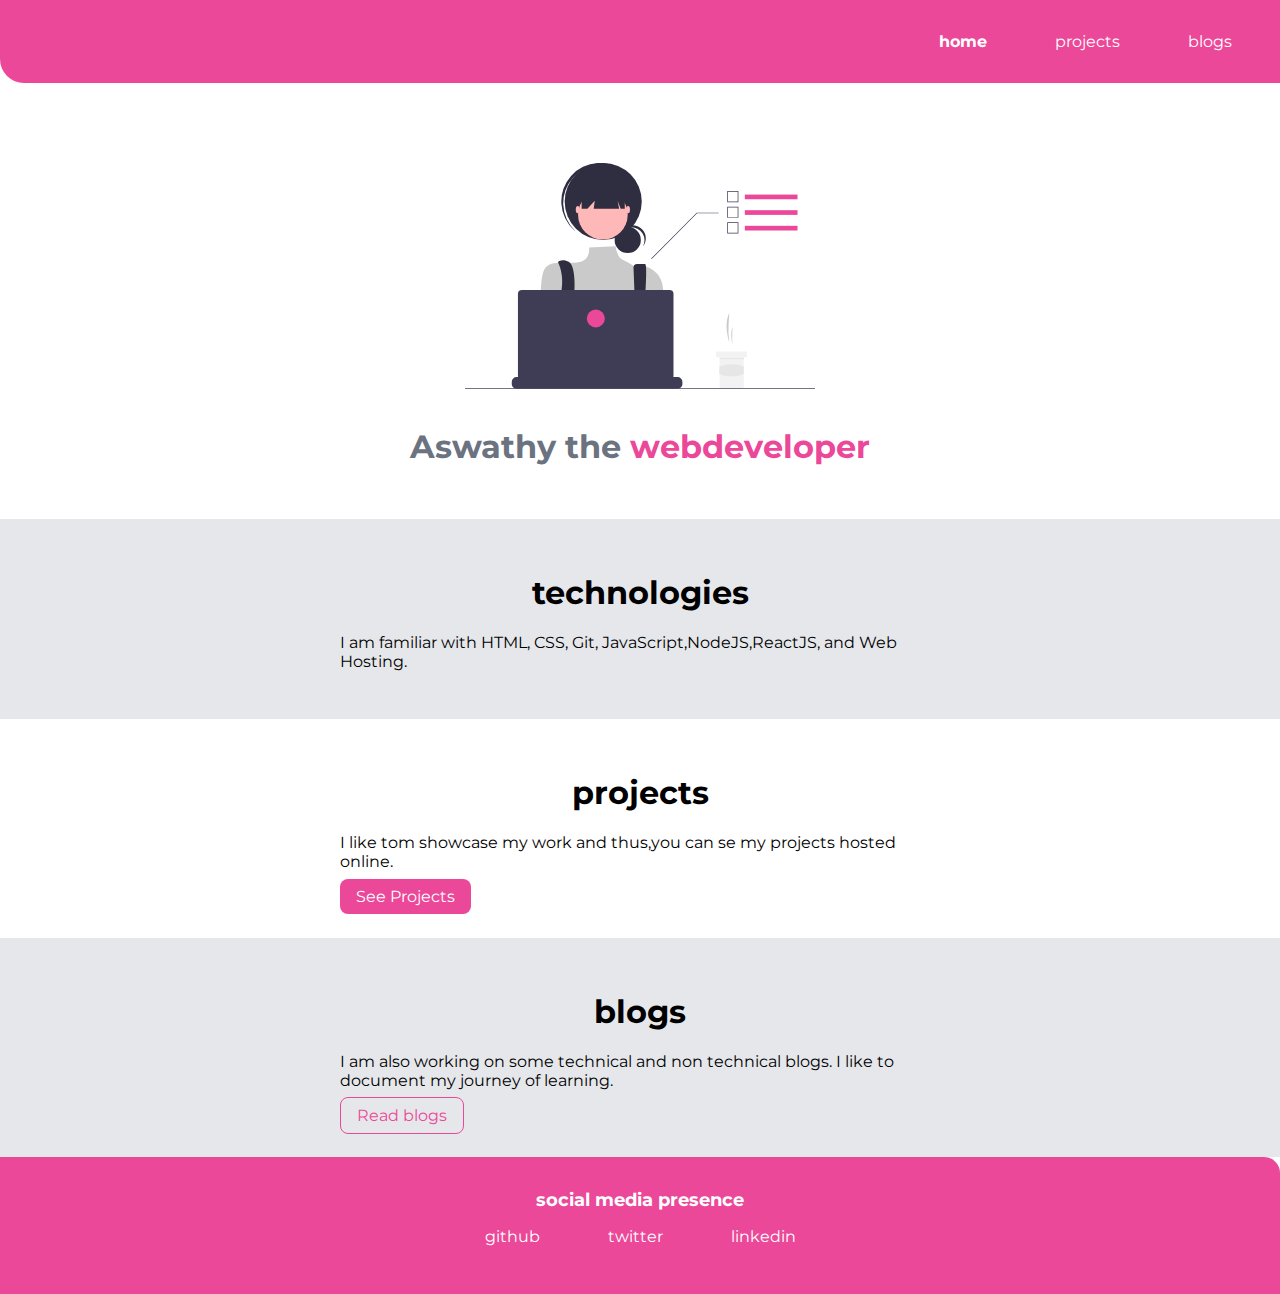
==== index.html @ 697220af "docs: removed names" ====
<!DOCTYPE html>
<html lang="en">
  <head>
    <meta charset="UTF-8" />
    <meta http-equiv="X-UA-Compatible" content="IE=edge" />
    <meta name="viewport" content="width=device-width, initial-scale=1.0" />
    <title>home Aswathy</title>
  </head>
  <link href="style.css" rel="stylesheet" />
  <body>
    <nav class="navigation container">
      <div class="nav-brand"></div>
      <ul class="nav-pills">
        <li class="list-item-inline">
          <a class="link link-active" href="/">home</a>
        </li>
        <li class="list-item-inline">
          <a class="link" href="/projects.html">projects</a>
        </li>
        <li class="list-item-inline">
          <a class="link" href="/blogs.html">blogs</a>
        </li>
      </ul>
    </nav>

    <header class="hero">
      <img class="hero-image" src="images/hero.svg" />
      <h1 class="hero-heading">
        Aswathy the <span class="heading-inverted">webdeveloper</span>
      </h1>
    </header>
    <section class="section ow">
      <div class="container container-center">
        <h1>technologies</h1>
        <p>
          I am familiar with HTML, CSS, Git, JavaScript,NodeJS,ReactJS, and Web
          Hosting.
        </p>
      </div>
    </section>

    <section class="section">
      <div class="container container-center">
        <h1>projects</h1>
        <p>
          I like tom showcase my work and thus,you can se my projects hosted
          online.
        </p>
      <a class="link link-primary" href="/">See Projects</a>
    </div>
    </section>

    <section class="section ow">
      <div class="container container-center">
        <h1>blogs</h1>
        <p>
          I am also working on some technical and non technical blogs. I like to
          document my journey of learning.
        </p>
      <a class="link link-secondary" href="/">Read blogs</a>
    </div>
    </section>

    <footer class="footer">
      <div class="footer-header">social media presence</div>
      <ul class="social-links list-non-bullet">
      <li class="list-item-inline"><a class="link" href="https://github.com/AswathyVNair">github</li></a>
      <li class="list-item-inline"><a class="link" href="https://twitter.com/_AswathyVNair">twitter</li></a>
      <li class="list-item-inline"><a class="link" href="/">linkedin</li></a>
    </ul>
    </footer>

  </body>
</html>
---- style.css ----
@import url("https://fonts.googleapis.com/css2?family=Montserrat:wght@400;700&display=swap");

body {
  font-family: "Montserrat", sans-serif;
  margin: 0px;
}
:root {
  --primary-color: #ec4899;
  --gray: #6b7280;
  --off-white: #e5e7eb;
}
hr {
  margin: 2rem 0rem;
}
.margin {
  margin: md;
}
.container {
  padding: 0rem 1rem;
}
.container-center {
  max-width: 600px;
  margin: auto;
}
.link {
  text-decoration: none;
  padding: 0.5rem 1rem;
}
.link-primary {
  background-color: var(--primary-color);
  color: white;
  border-radius: 0.5rem;
}
.link-secondary {
  color: var(--primary-color);
  border: 1px solid var(--primary-color);
  border-radius: 0.5rem;
}
.list-non-bullet {
  list-style: none;
}
.list-item-inline {
  display: inline;
  padding: 0rem 1rem;
}
.navigation {
  background-color: var(--primary-color);
  color: white;
  padding: 1rem;
  border-bottom-left-radius: 1.5rem;
}
.navigation .link {
  color: white;
}
.navigation .nav-brand {
  font-weight: bold;
  font-size: 1.5rem;
}
.navigation .nav-pills {
  text-align: right;
}
.navigation .link-active {
  font-weight: bold;
}
.hero {
  padding: 2rem;
  padding-top: 5rem;
}
.hero .hero-image {
  max-width: 350px;
  display: block;
  margin: auto;
}

.hero .hero-heading {
  text-align: center;
  padding-top: 1rem;
  color: var(--gray);
}
.hero .hero-heading .heading-inverted {
  color: var(--primary-color);
}
.section {
  padding: 2rem;
}
.section h1 {
  text-align: center;
}
.ow {
  background-color: var(--off-white);
}
.footer {
  background-color: var(--primary-color);
  padding: 2rem 2rem;
  text-align: center;
  color: white;
  border-top-right-radius: 1rem;
}
.footer .link {
  color: white;
}
.footer .footer-header {
  font-weight: bold;
  font-size: large;
}
.footer ul {
  padding-inline-start: 0px;
}
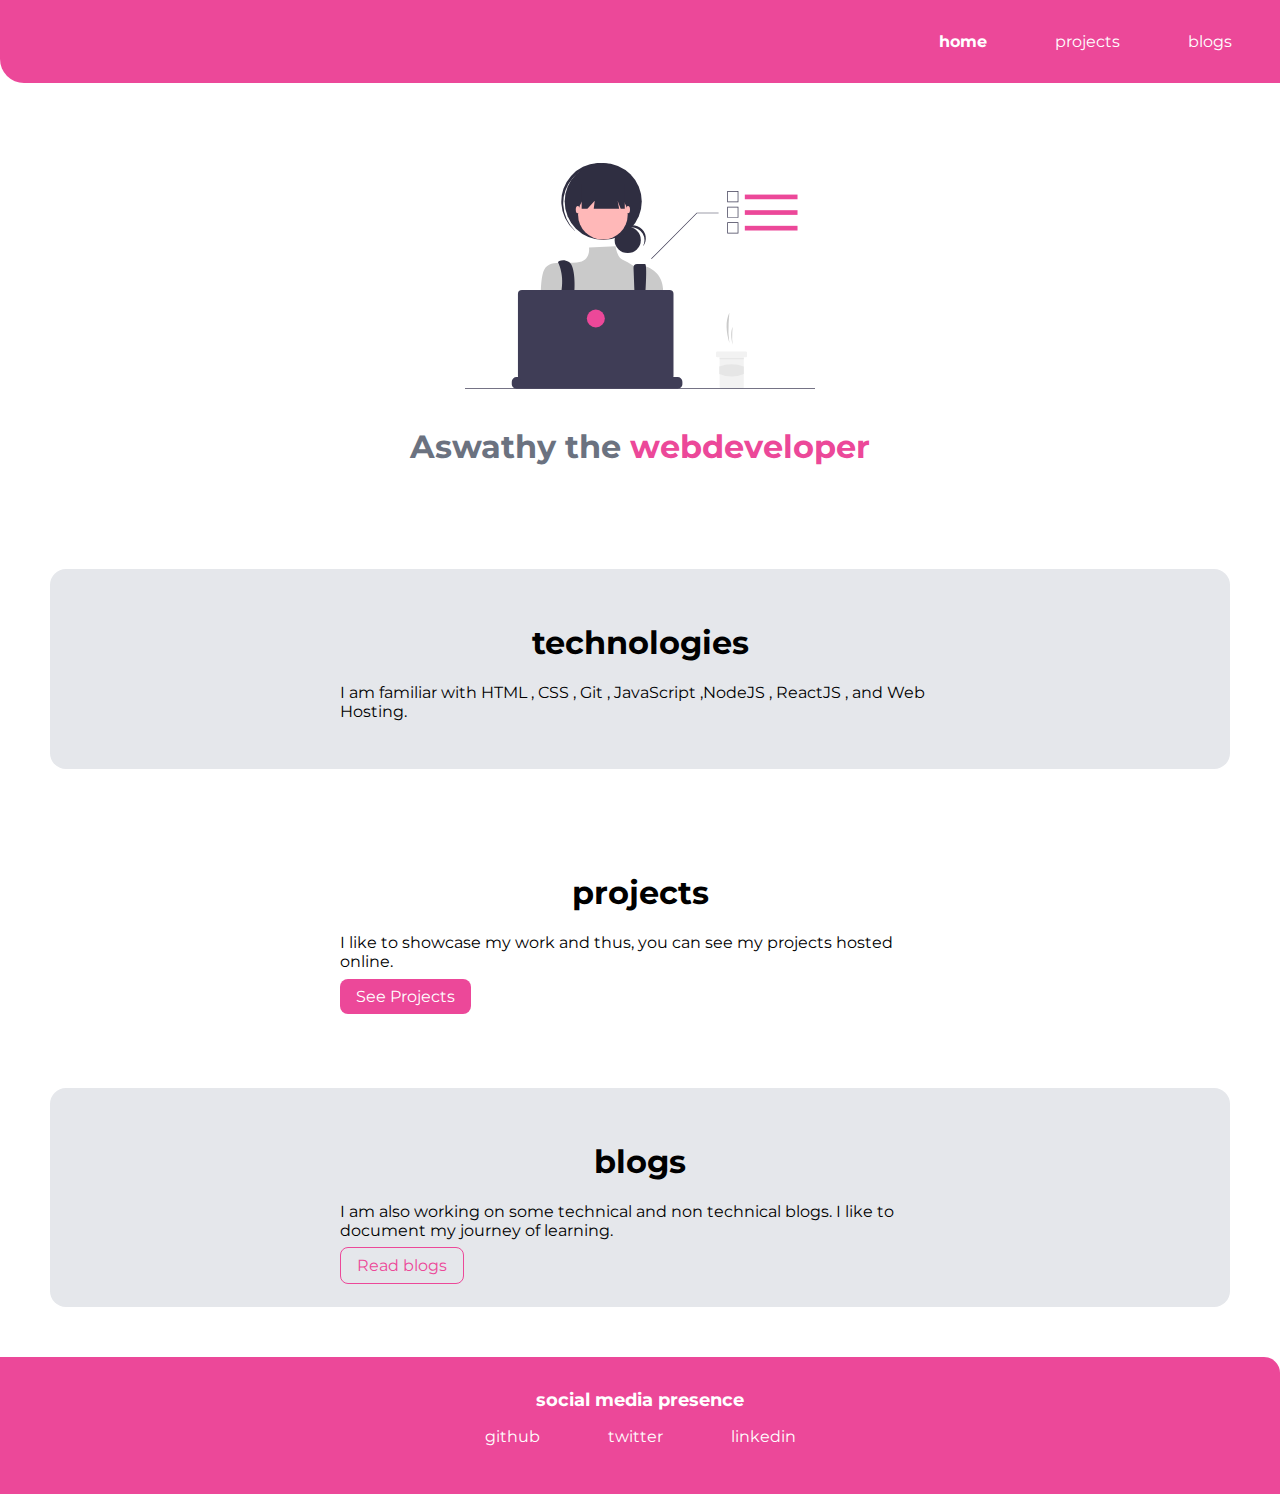
==== commit f08e36de: "Update index.html" ====
--- a/index.html
+++ b/index.html
@@ -33,7 +33,7 @@
       <div class="container container-center">
         <h1>technologies</h1>
         <p>
-          I am familiar with HTML, CSS, Git, JavaScript,NodeJS,ReactJS, and Web
+          I am familiar with HTML , CSS , Git , JavaScript ,NodeJS , ReactJS , and Web
           Hosting.
         </p>
       </div>
@@ -43,10 +43,10 @@
       <div class="container container-center">
         <h1>projects</h1>
         <p>
-          I like tom showcase my work and thus,you can se my projects hosted
+          I like to showcase my work and thus, you can see my projects hosted
           online.
         </p>
-      <a class="link link-primary" href="/">See Projects</a>
+      <a class="link link-primary" href="/projects.html">See Projects</a>
     </div>
     </section>
 
@@ -57,7 +57,7 @@
           I am also working on some technical and non technical blogs. I like to
           document my journey of learning.
         </p>
-      <a class="link link-secondary" href="/">Read blogs</a>
+      <a class="link link-secondary" href="/blogs.html">Read blogs</a>
     </div>
     </section>
 
--- a/style.css
+++ b/style.css
@@ -82,6 +82,8 @@
 }
 .section {
   padding: 2rem;
+  border-radius: 1rem;
+  margin: 50px;
 }
 .section h1 {
   text-align: center;
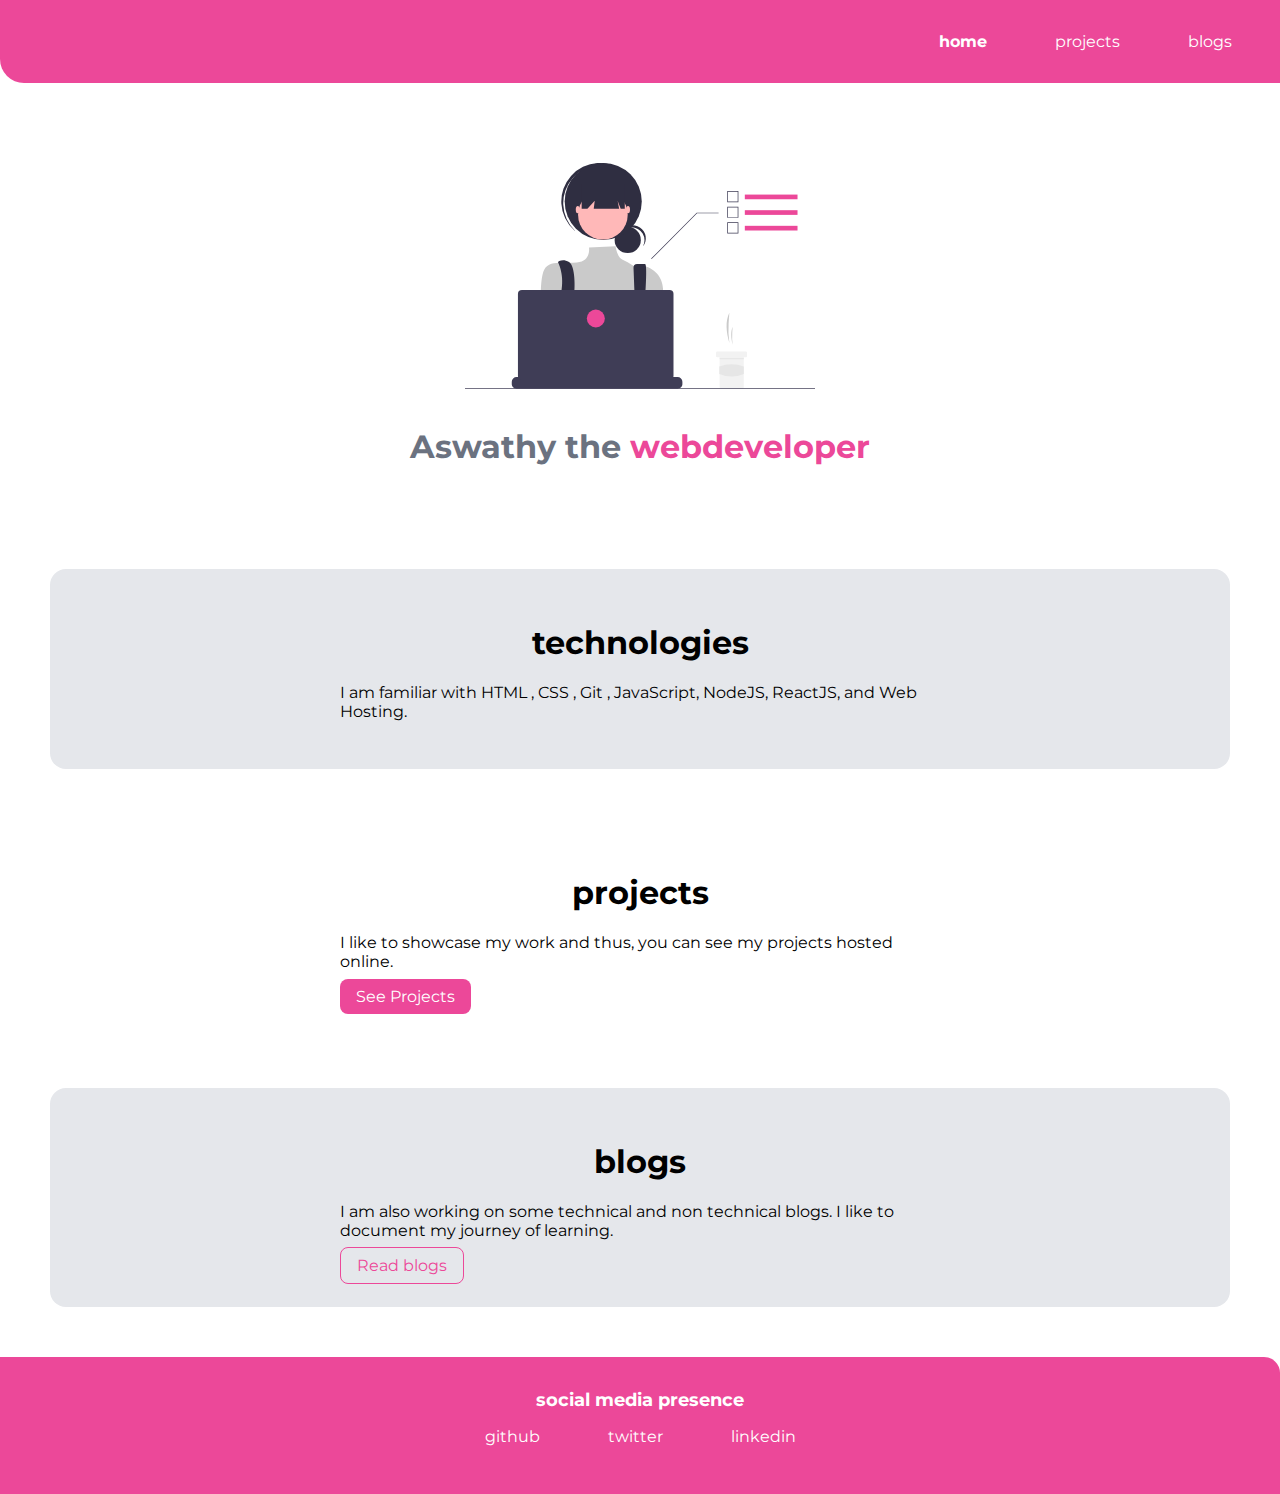
==== commit 0af2cc0b: "Update index.html" ====
--- a/index.html
+++ b/index.html
@@ -33,7 +33,7 @@
       <div class="container container-center">
         <h1>technologies</h1>
         <p>
-          I am familiar with HTML , CSS , Git , JavaScript ,NodeJS , ReactJS , and Web
+          I am familiar with HTML , CSS , Git , JavaScript, NodeJS, ReactJS, and Web
           Hosting.
         </p>
       </div>
@@ -66,7 +66,7 @@
       <ul class="social-links list-non-bullet">
       <li class="list-item-inline"><a class="link" href="https://github.com/AswathyVNair">github</li></a>
       <li class="list-item-inline"><a class="link" href="https://twitter.com/_AswathyVNair">twitter</li></a>
-      <li class="list-item-inline"><a class="link" href="/">linkedin</li></a>
+      <li class="list-item-inline"><a class="link" href="https://www.linkedin.com/in/aswathy-v-nair-015195222/">linkedin</li></a>
     </ul>
     </footer>
 
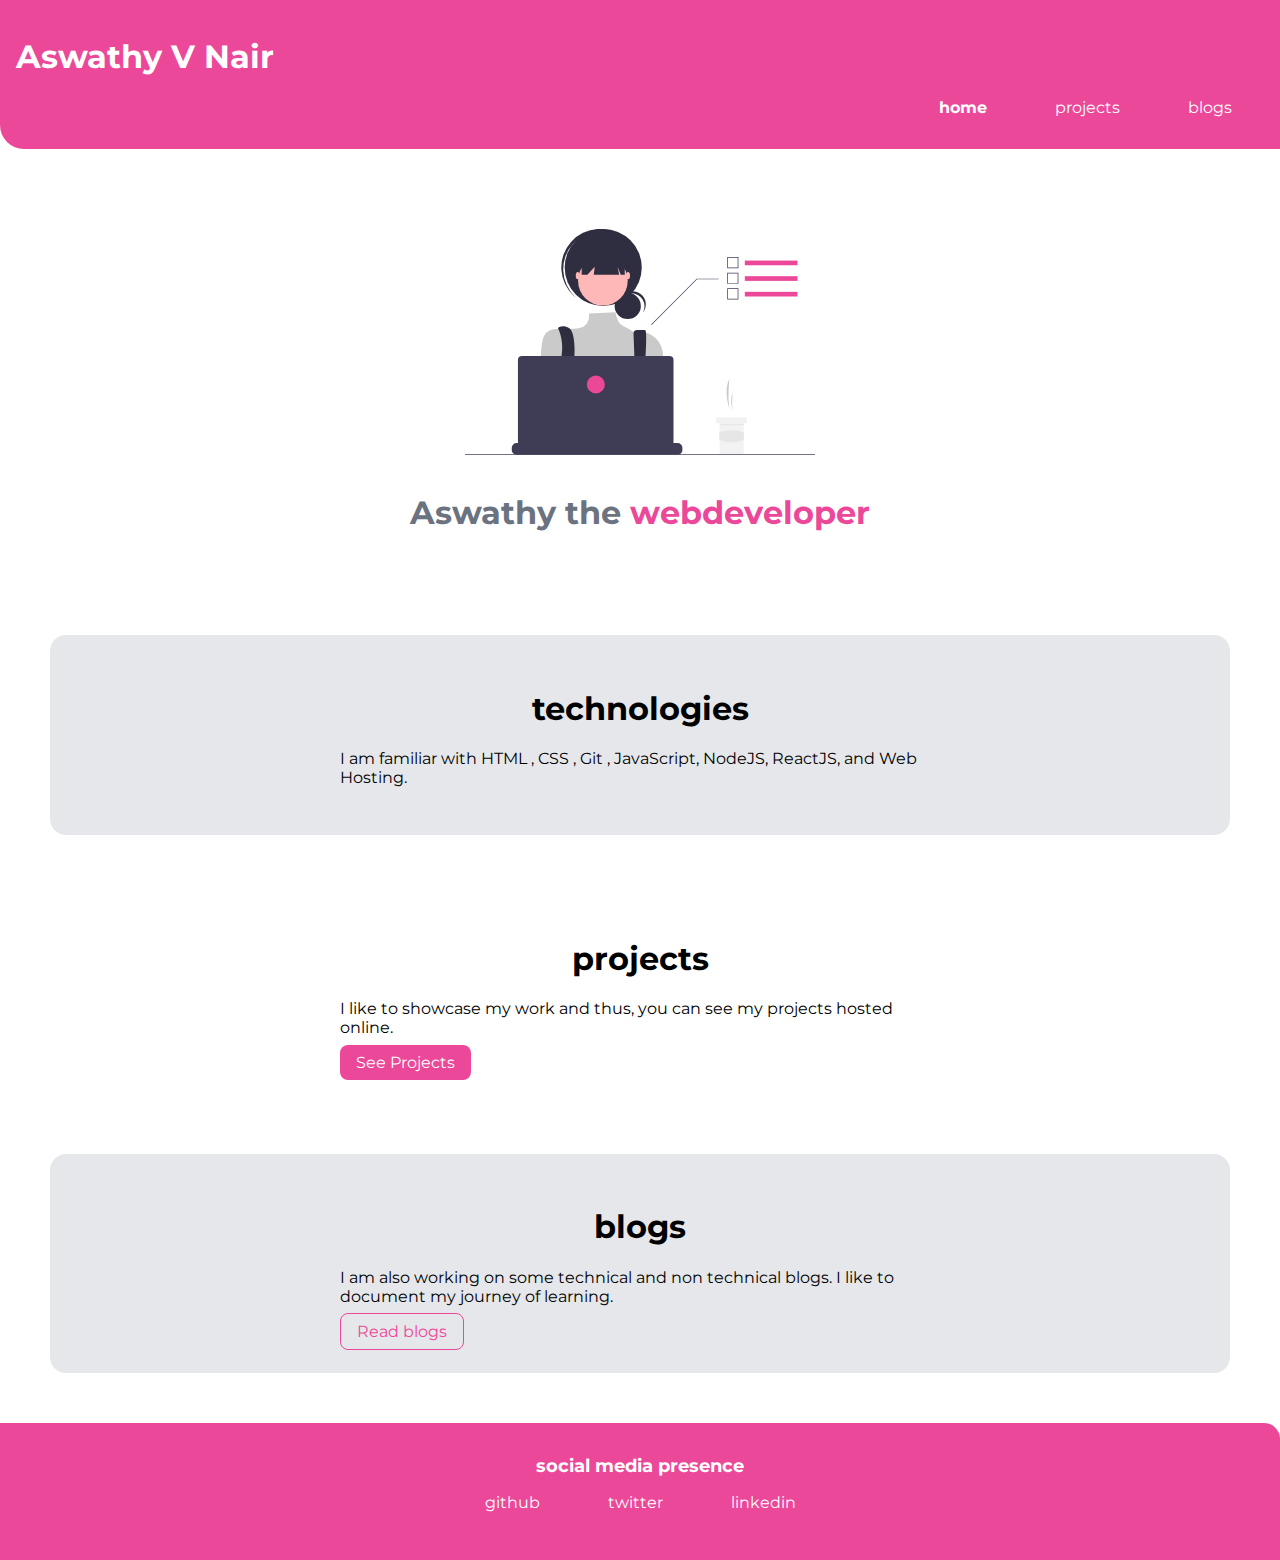
==== commit 6c64fce9: "Update index.html" ====
--- a/index.html
+++ b/index.html
@@ -9,6 +9,7 @@
   <link href="style.css" rel="stylesheet" />
   <body>
     <nav class="navigation container">
+      <h1>Aswathy V Nair</h1>
       <div class="nav-brand"></div>
       <ul class="nav-pills">
         <li class="list-item-inline">
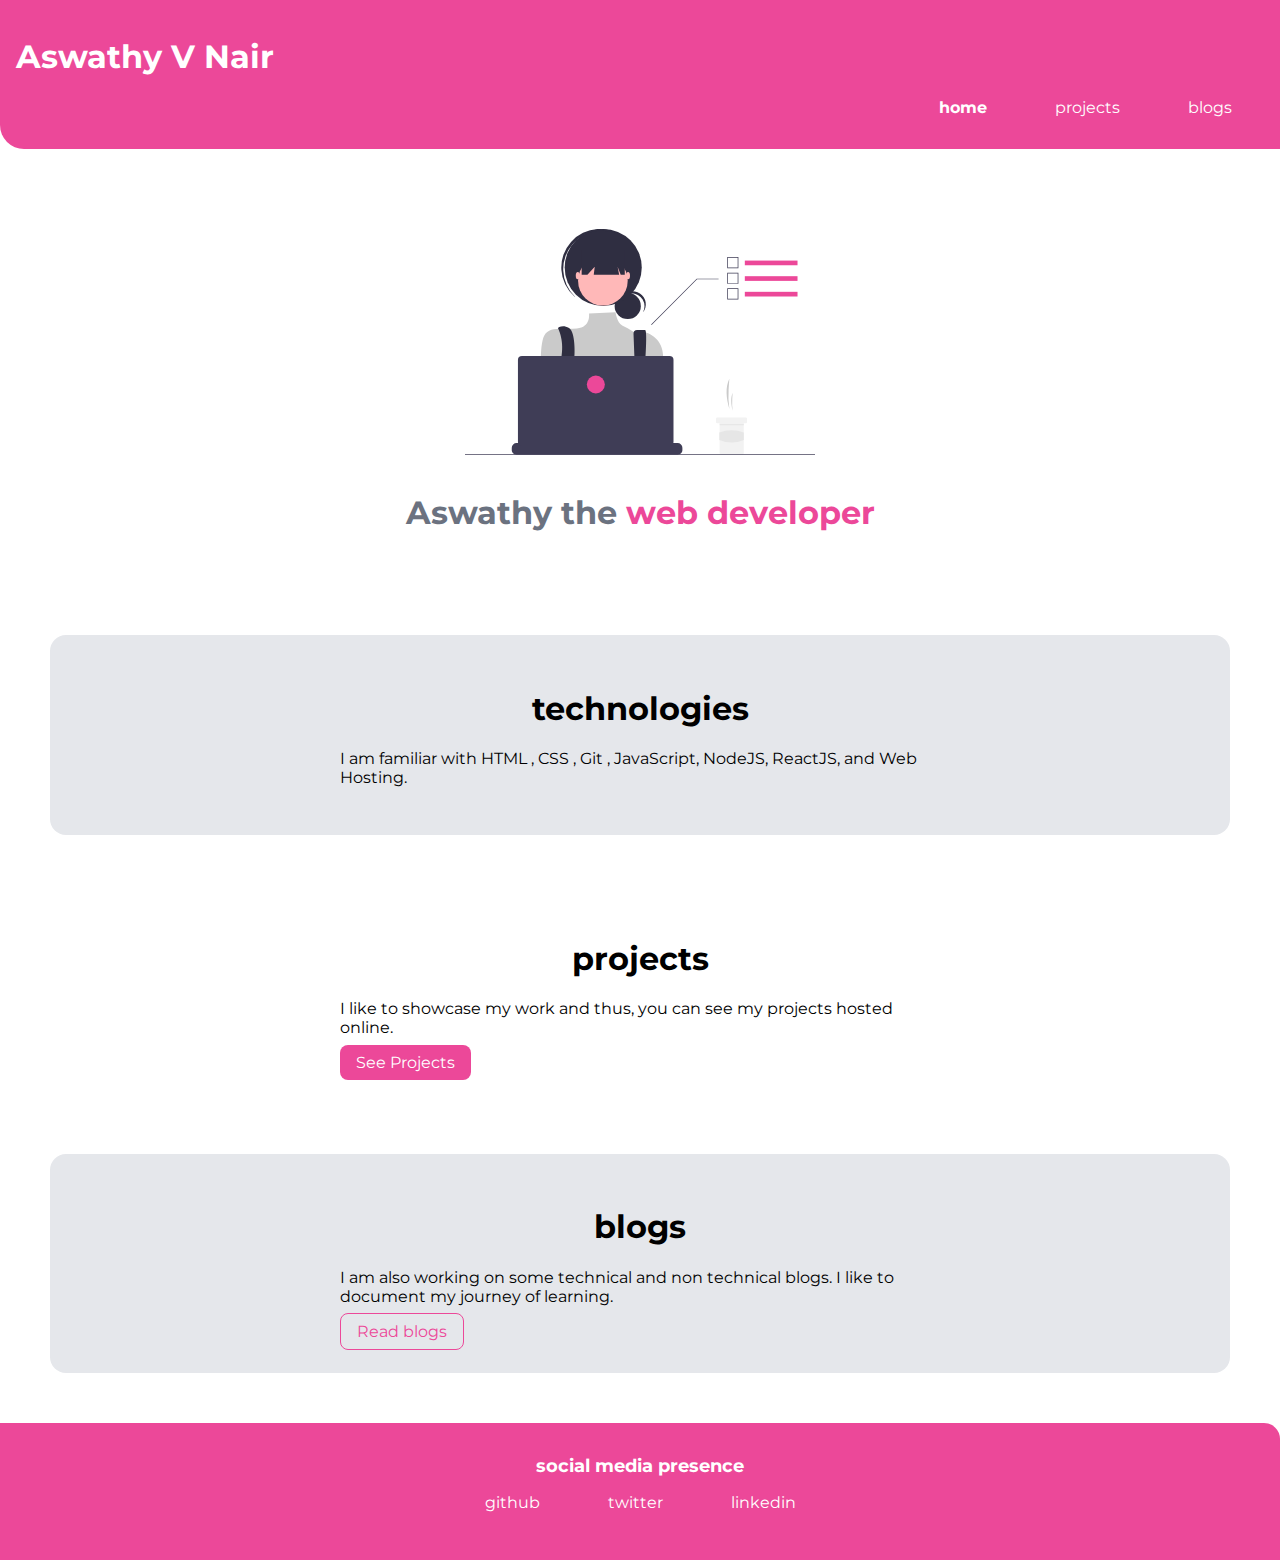
==== commit 2023ecca: "Update index.html" ====
--- a/index.html
+++ b/index.html
@@ -27,7 +27,7 @@
     <header class="hero">
       <img class="hero-image" src="images/hero.svg" />
       <h1 class="hero-heading">
-        Aswathy the <span class="heading-inverted">webdeveloper</span>
+        Aswathy the <span class="heading-inverted">web developer</span>
       </h1>
     </header>
     <section class="section ow">
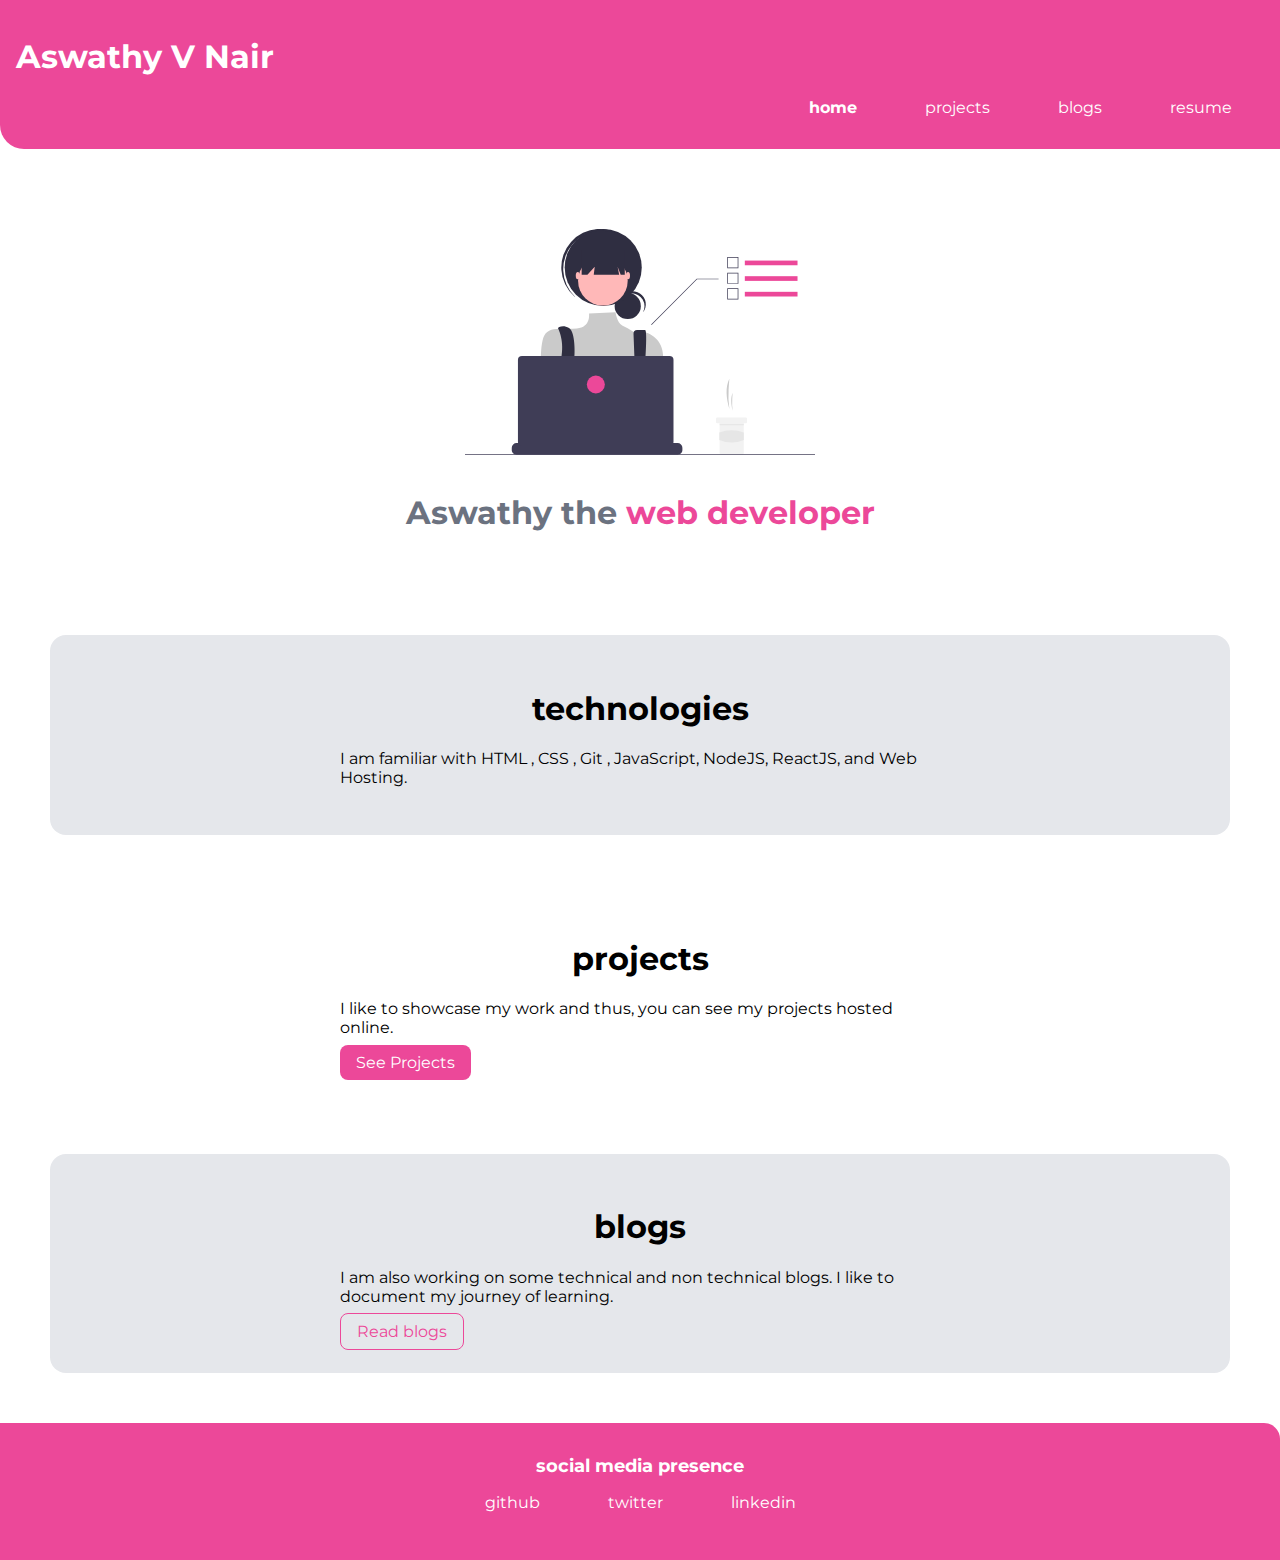
==== commit 9b40437e: "add resume link" ====
--- a/index.html
+++ b/index.html
@@ -20,6 +20,9 @@
         </li>
         <li class="list-item-inline">
           <a class="link" href="/blogs.html">blogs</a>
+        </li>
+        <li class="list-item-inline">
+          <a class="link" href="https://drive.google.com/file/d/1TycEDmNxYGb-COpGlMtdFEHigCp8Thkr/view" target="_blank">resume</a>
         </li>
       </ul>
     </nav>
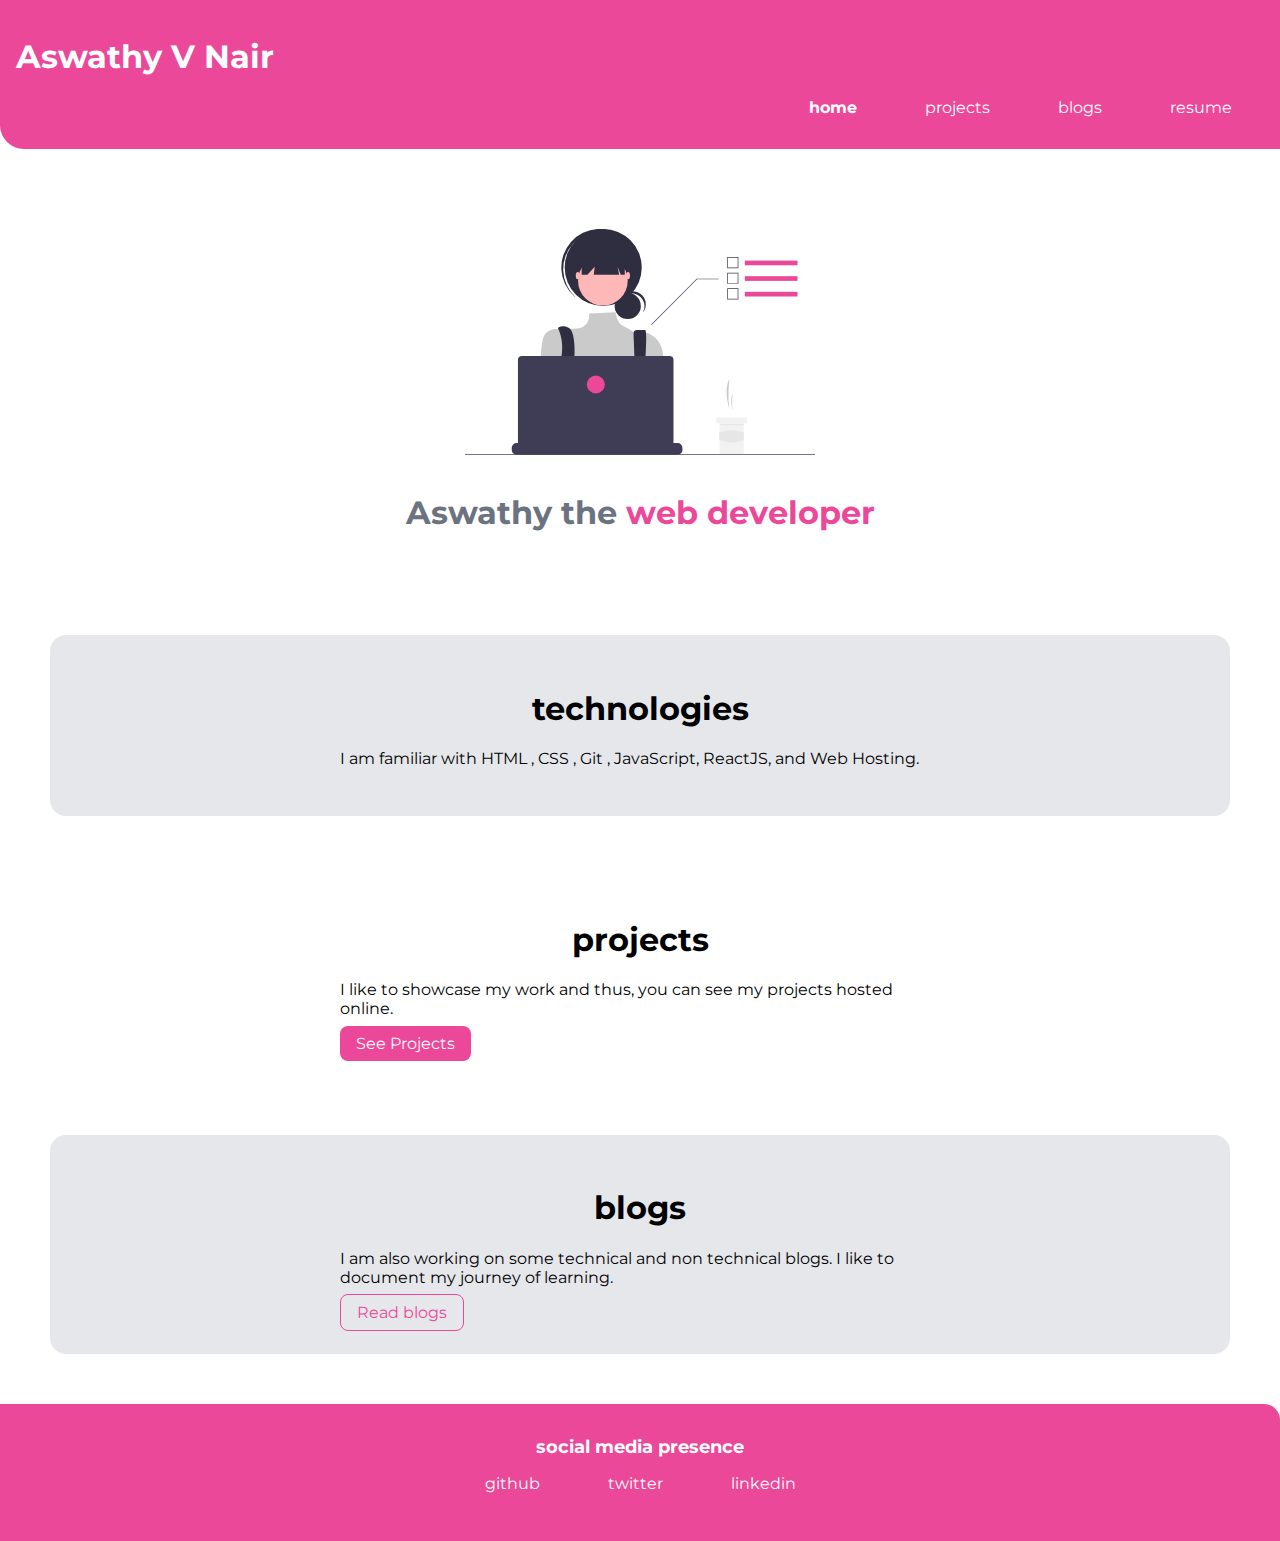
==== commit 3c63474b: "content update" ====
--- a/index.html
+++ b/index.html
@@ -37,7 +37,7 @@
       <div class="container container-center">
         <h1>technologies</h1>
         <p>
-          I am familiar with HTML , CSS , Git , JavaScript, NodeJS, ReactJS, and Web
+          I am familiar with HTML , CSS , Git , JavaScript, ReactJS, and Web
           Hosting.
         </p>
       </div>
